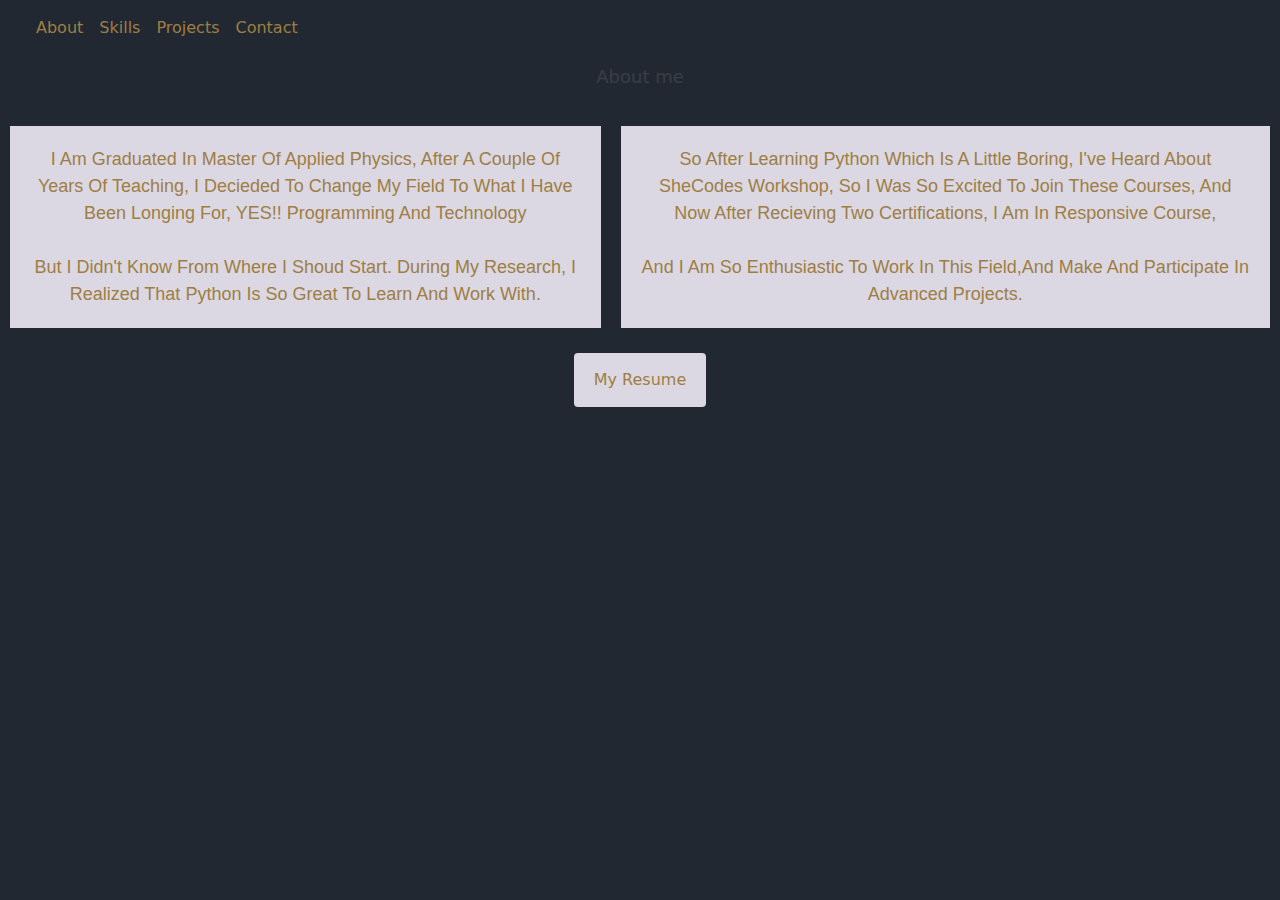
==== about.html @ 135ef71e "Improved skills section" ====
<!DOCTYPE html>
<html lang="en">
<head>
    <meta charset="UTF-8">
    <meta http-equiv="X-UA-Compatible" content="IE=edge">
    <meta name="viewport" content="width=device-width, initial-scale=1.0">
    
    <link rel="stylesheet" href="https://cdn.jsdelivr.net/npm/bootstrap@5.2.3/dist/css/bootstrap.min.css">
    <link rel="stylesheet" href="src/style.css">
    <link rel="preconnect" href="https://fonts.googleapis.com">
    <link rel="preconnect" href="https://fonts.gstatic.com" crossorigin>
    <script src="https://cdn.jsdelivr.net/npm/bootstrap@5.2.3/dist/js/bootstrap.bundle.min.js"></script>
    <script src="https://kit.fontawesome.com/2e1f8fd631.js" crossorigin="anonymous"></script>

    
    <title>Document</title>
</head>
<body>
    <!-- navbar -->
    <nav class="navbar navbar-expand-lg bg">
        <div class="container-fluid">
            <a class="navbar-brand" href="index.html">
                <img src="images/me.jpg" alt="" class="personal-img">
            </a>
            <button class="navbar-toggler" type="button" data-bs-toggle="collapse" data-bs-target="#navbarNavAltMarkup"
                aria-controls="navbarNavAltMarkup" aria-expanded="false" aria-label="Toggle navigation">
                <span class="navbar-toggler-icon"> </span>
            </button>
            <div class="collapse navbar-collapse" id="navbarNavAltMarkup">
                <div class="navbar-nav">
                    <a class="nav-link" aria-current="page" href="index.html#about">about</a>
                    <a class="nav-link" href="#skills">skills</a>
                    <a class="nav-link" href="#projects">projects</a>
                    <a class="nav-link" href="#contact">contact</a>
                </div>
            </div>
        </div>
    </nav>
    
    <!-- end of navbar -->



<!-- about -->

<div class="about-container" id="about">
    <h3 class="text-center">About me</h3>
    <div class="about">


        <p>
            I am graduated in master of applied physics, after a couple of years of
            teaching, I decieded to change my field to what I have been longing for, YES!! Programming and Technology
            <br />
            <br />
            But I didn't know from where I shoud start. during my research, I
            realized that python is so great to learn and work with.
        </p>
        <p>
            So after learning python which is a little boring, i've heard about
            SheCodes workshop, so I was so excited to join these courses, and now
            after recieving two certifications, I am in Responsive course,
            <br />
            <br />
            And I am so enthusiastic to work in this field,and make and participate in
            advanced projects.
        </p>
    </div>
    <div class="my-resume">
        <a href="#" class="resume-link">my resume</a>
    </div>
</div>

<!--End of about -->


   
    
</body>
</html>
---- src/style.css ----
body{
        background:#222831 ;
}

h1{
    color: #9e7e44;
    text-transform: capitalize;
    font-family: 'Playfair Display',
            serif;
            font-weight: bold;
            padding-top: 20px;
        font-size:50px ;
}
h2{
        color: #2c2c2a;
        padding-top: 10px;
        margin-top: 10px;
        font-size:24px ;
}
h3{
        color: #393e46;
        font-size: 18px;
        padding-top: 10px;
        padding-bottom: 20px;
       
}
p{
        font-family: 'Poppins',
        sans-serif;
        font-weight: normal;
        color: #a2c11c;
        margin-top: 30px;
        line-height: 1.5;   
        padding: 20px;
                font-size: 18px;
                text-align: center;
                text-transform: capitalize;
}

.personal-img{
        max-width: 30px;
        border-radius: 50%;
}
.navbar{
        background-color: #222831;
        color:#9e7e44;
       
}
.navbar-nav{
color: #9e7e44;
}
.nav-link{
color: #9e7e44;
text-transform: capitalize;
}

.nav-link:hover{
        color:#a2c11c;
        transition: all 100ms ease-in-out;
}
.navbar-toggler{
        color: #9e7e44;
        border-color:#a2c11c ;
}




.homepage{
        background: #393e46;
        margin-top: 20px;
        
}


@media (max-width: 700px){
       
 .homepage img{
width: 200px;
border-radius: 50%;
  margin-top: 30px;
  margin-bottom: 20px;
 
 } 
 
 .homepage p{
margin-top: 20px;
 }

}
@media (min-width: 1000px){
        .homepage p{
                
                padding: 60px 20px;
               
        }
}

.about{
        display: flex;
        justify-content: space-evenly;  
}
.about p{
        color: #9e7e44;
        margin: 10px;
background-color: #dbd8e3;
        }

.my-resume{
                display: flex;
                justify-content: center;
                padding: 15px;
        }
.resume-link {
        background:#dbd8e3;
        color: #9e7e44;
        text-decoration: none;
        padding: 15px 20px;
        border-radius: 4px;
        text-transform: capitalize;
        
      
        
}
.resume-link:hover{
        background-color:#393e46;
        color: #222831;
}
.skill-container{
        background-color: #393e46;
        margin: 3rem 3rem 1rem;
                padding: 2.5rem;
}
.skill-title{
        color: #9e7e44;
        margin-top: 20px;
        padding-bottom: 5px;
        text-transform: capitalize;
}
.skill-item{
        border: none;
        border-radius: 4px;
}
.skill-icon{
        display: flex;
        flex-direction: column;
        justify-content: center;
        align-items:center;
        background-color: #9e7e44;
        border-radius: 10px;
        margin-top: 20px;
}

.skill-icon i{
        margin-top: 60px;
        color:#393e46 ;
        font-size: 80px;
}
.skill-icon p{
        margin-top: 8px;
        margin-bottom: 40px;
        font-size: 18px;
        color: #393e46;
}
.certificate-container{
        margin-top: 20px;
        margin-bottom: 65px;
}
.certificate-container h3 {
        text-align: center;
        color: #9e7e44;
        text-transform: capitalize;
        margin-top: 40px;
}
.my-certificate{
        display: flex;
        justify-content: center;
        margin: 20px 0;

}
.my-certificate img{
        width: 400px;
        margin: 10px;
}
.my-certificate:hover{
        transition: all 150ms ease-in-out;
}

.projects-container h3 {
        text-align: center;
        color: #9e7e44;
        text-transform: capitalize;
        
       
}
.my-projects{
        display: flex;
        justify-content: center;
        margin: 20px 0;
}

.my-projects img{
margin: 10px;
width: 400px;
}
.my-projects p{
        color: #9e7e44;
}

.contact{
        background-color:#dbd8e3;
        margin: 5rem 9rem 3rem;
                padding: 2.5rem;


}
.contact h3{
        font-size: 24px;
        text-transform: capitalize
}
.connection a{
        text-decoration: none;
        color: #393e46;
}
.connection a:hover{
        text-decoration:underline;
        color: #212529;
        font-weight: bold;
}
form {
        max-width: 520px;
        padding: 10px 15px;
}

#input-subject {
         min-height: 8rem;
}
.contact-form button{
        display: block;
        margin: 0 auto;
        padding: 10px 15px;
        border:#dbd8e3;
        color:#212529 ;    
}
.contact-form button:hover{
        background-color: #393e46;
        transition: all 0.5s ease-out;
}

footer .social-media{
        margin: 30px 0;
}
footer  .social-icon{
margin: 10px;
font-size: 30px;
color: #393e46;
}
footer .social-icon:hover{
        color:#dbd8e3 ;
        transition: all 0.5s ease-out;
}




@media (max-width: 700px) {
        .my-certificate img {
                display:flex;
               justify-content: center;
        }
}
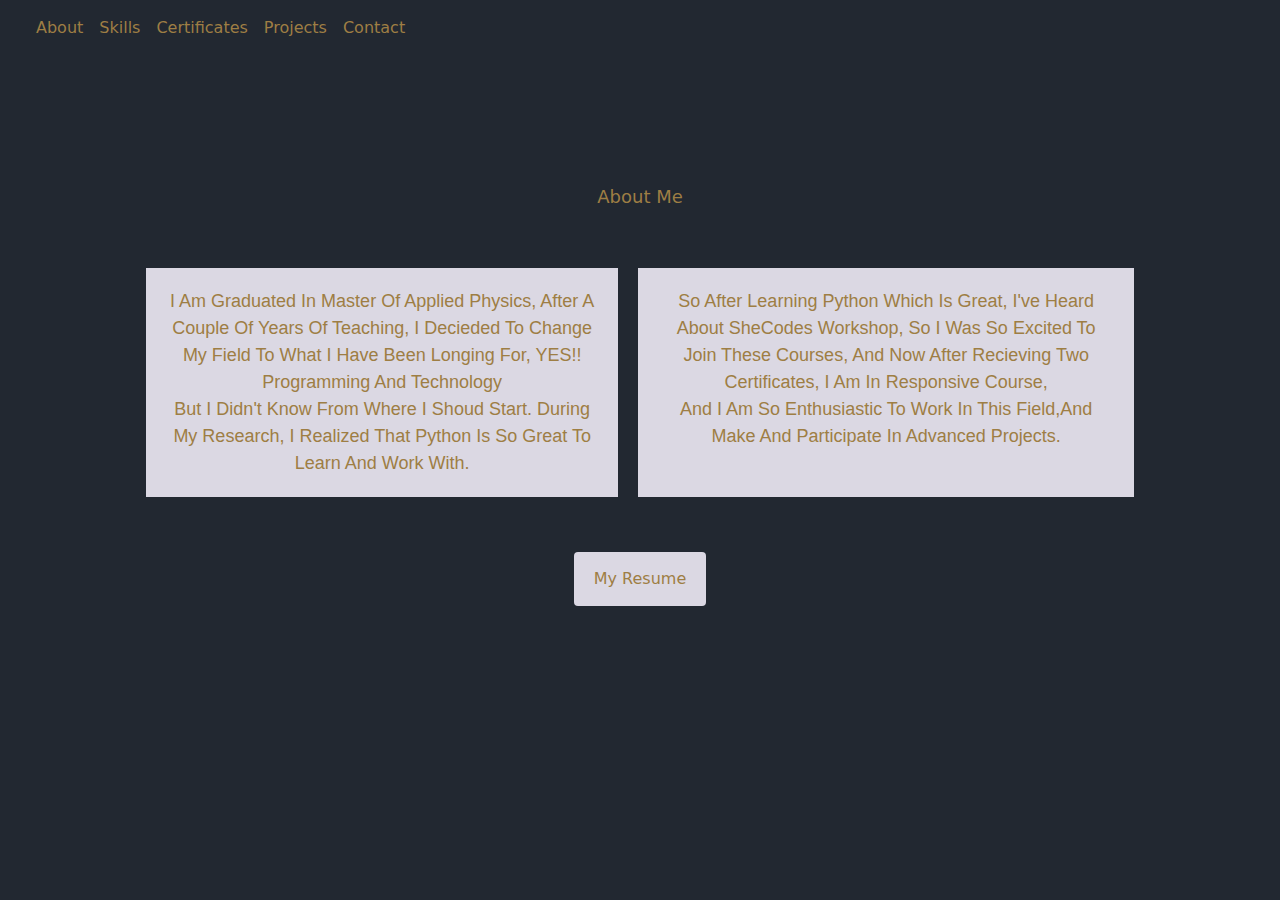
==== commit 4a472b53: "moved the about section to another page and improved it" ====
--- a/about.html
+++ b/about.html
@@ -28,10 +28,11 @@
             </button>
             <div class="collapse navbar-collapse" id="navbarNavAltMarkup">
                 <div class="navbar-nav">
-                    <a class="nav-link" aria-current="page" href="index.html#about">about</a>
-                    <a class="nav-link" href="#skills">skills</a>
-                    <a class="nav-link" href="#projects">projects</a>
-                    <a class="nav-link" href="#contact">contact</a>
+                    <a class="nav-link" aria-current="page" href="#about">about</a>
+                    <a class="nav-link" href="index.html#skill">skills</a>
+                    <a class="nav-link" href="index.html#certificate">certificates</a>
+                    <a class="nav-link" href="index.html#projects">projects</a>
+                    <a class="nav-link" href="index.html#contact">contact</a>
                 </div>
             </div>
         </div>
@@ -44,7 +45,7 @@
 <!-- about -->
 
 <div class="about-container" id="about">
-    <h3 class="text-center">About me</h3>
+    <h3>About me</h3>
     <div class="about">
 
 
@@ -52,15 +53,13 @@
             I am graduated in master of applied physics, after a couple of years of
             teaching, I decieded to change my field to what I have been longing for, YES!! Programming and Technology
             <br />
-            <br />
             But I didn't know from where I shoud start. during my research, I
             realized that python is so great to learn and work with.
         </p>
         <p>
-            So after learning python which is a little boring, i've heard about
+            So after learning python which is great, I've heard about
             SheCodes workshop, so I was so excited to join these courses, and now
-            after recieving two certifications, I am in Responsive course,
-            <br />
+            after recieving two certificates, I am in Responsive course,
             <br />
             And I am so enthusiastic to work in this field,and make and participate in
             advanced projects.
@@ -73,8 +72,5 @@
 
 <!--End of about -->
 
-
-   
-    
 </body>
 </html>--- a/src/style.css
+++ b/src/style.css
@@ -73,33 +73,22 @@
 }
 
 
-@media (max-width: 700px){
-       
- .homepage img{
-width: 200px;
-border-radius: 50%;
-  margin-top: 30px;
-  margin-bottom: 20px;
- 
- } 
- 
- .homepage p{
-margin-top: 20px;
- }
-
-}
-@media (min-width: 1000px){
-        .homepage p{
-                
-                padding: 60px 20px;
-               
-        }
-}
-
+.about-container{
+        margin: 5rem 6rem 3rem;
+                padding: 2.5rem;
+}
+.about-container h3 {
+        text-align: center;
+        color: #9e7e44;
+        text-transform: capitalize;
+}
 .about{
         display: flex;
         justify-content: space-evenly;  
-}
+        margin: 30px 0;
+}
+
+
 .about p{
         color: #9e7e44;
         margin: 10px;
@@ -126,6 +115,12 @@
         background-color:#393e46;
         color: #222831;
 }
+
+
+
+
+
+
 .skill-container{
         background-color: #393e46;
         margin: 3rem 3rem 1rem;
@@ -162,6 +157,14 @@
         font-size: 18px;
         color: #393e46;
 }
+
+
+
+
+
+
+
+
 .certificate-container{
         margin-top: 20px;
         margin-bottom: 65px;
@@ -186,6 +189,17 @@
         transition: all 150ms ease-in-out;
 }
 
+
+
+
+
+
+
+
+
+
+
+
 .projects-container h3 {
         text-align: center;
         color: #9e7e44;
@@ -207,6 +221,14 @@
         color: #9e7e44;
 }
 
+
+
+
+
+
+
+
+
 .contact{
         background-color:#dbd8e3;
         margin: 5rem 9rem 3rem;
@@ -227,6 +249,18 @@
         color: #212529;
         font-weight: bold;
 }
+
+
+
+
+
+
+
+
+
+
+
+
 form {
         max-width: 520px;
         padding: 10px 15px;
@@ -264,6 +298,31 @@
 
 
 @media (max-width: 700px) {
+
+        .homepage img {
+                width: 200px;
+                border-radius: 50%;
+                margin-top: 30px;
+                margin-bottom: 20px;
+
+        }
+
+        .homepage p {
+                margin-top: 20px;
+        }
+
+}
+
+@media (min-width: 1000px) {
+        .homepage p {
+
+                padding: 60px 20px;
+
+        }
+}
+
+
+@media (max-width: 700px) {
         .my-certificate img {
                 display:flex;
                justify-content: center;
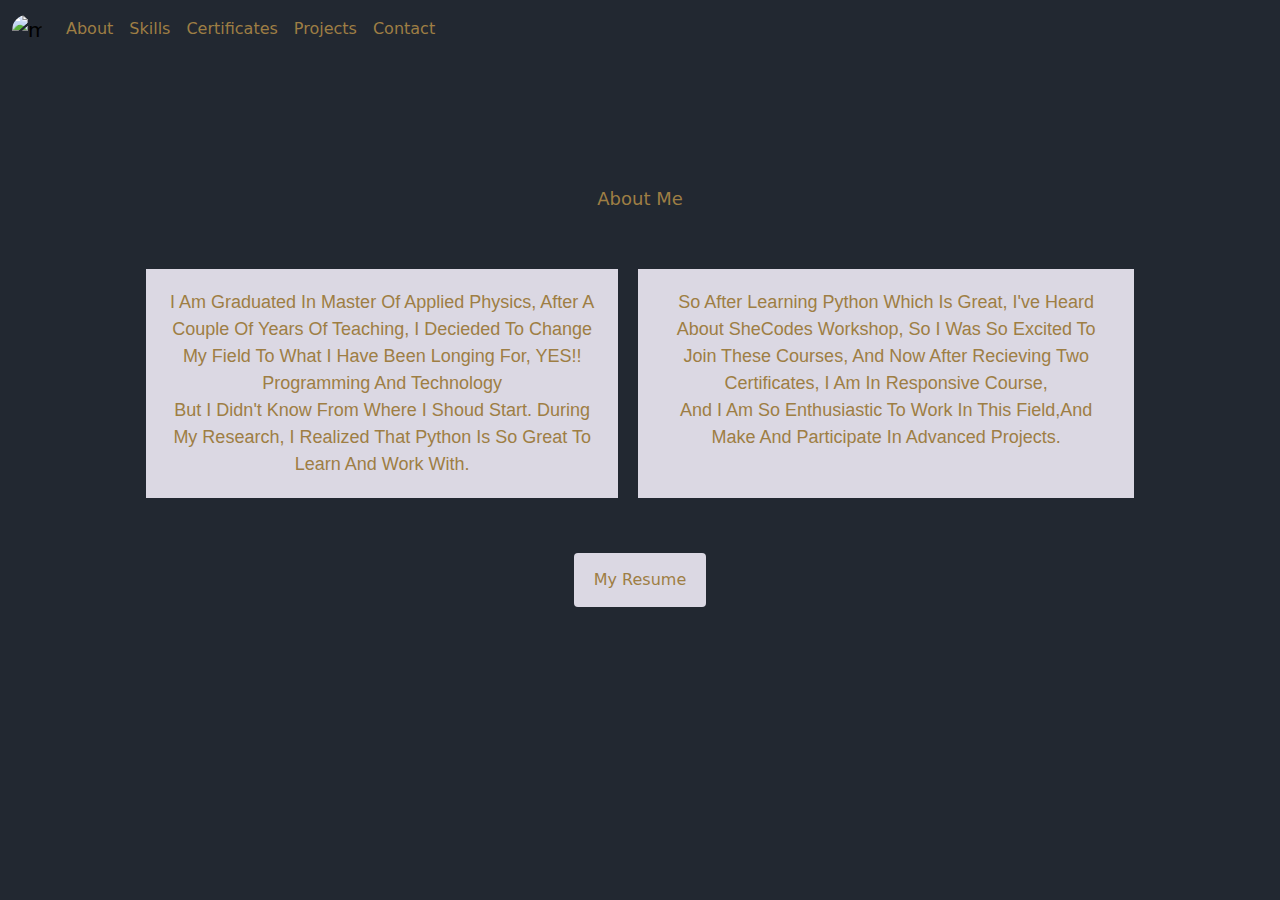
==== commit 98a9b225: "SEO friendly" ====
--- a/about.html
+++ b/about.html
@@ -13,14 +13,14 @@
     <script src="https://kit.fontawesome.com/2e1f8fd631.js" crossorigin="anonymous"></script>
 
     
-    <title>Document</title>
+    <title>Yegan(sedi) Salehi | Front-end Developer</title>
 </head>
 <body>
     <!-- navbar -->
     <nav class="navbar navbar-expand-lg bg">
         <div class="container-fluid">
             <a class="navbar-brand" href="index.html">
-                <img src="images/me.jpg" alt="" class="personal-img">
+                <img src="images/me.jpg" alt="me" class="personal-img">
             </a>
             <button class="navbar-toggler" type="button" data-bs-toggle="collapse" data-bs-target="#navbarNavAltMarkup"
                 aria-controls="navbarNavAltMarkup" aria-expanded="false" aria-label="Toggle navigation">
@@ -47,8 +47,6 @@
 <div class="about-container" id="about">
     <h3>About me</h3>
     <div class="about">
-
-
         <p>
             I am graduated in master of applied physics, after a couple of years of
             teaching, I decieded to change my field to what I have been longing for, YES!! Programming and Technology
--- a/src/style.css
+++ b/src/style.css
@@ -1,24 +1,34 @@
+:root{
+        --main-bg:#222831;
+        --secondary-color:#393e46;
+        --high-color:#a2c11c;
+        --primary-color:#dbd8e3;
+        --advanced-color:#9e7e44;
+        --low-color:#2c2c2a;
+}
+
 body{
-        background:#222831 ;
+        background:var(--main-bg);
 }
 
 h1{
-    color: #9e7e44;
+    color: var(--advanced-color);
     text-transform: capitalize;
     font-family: 'Playfair Display',
             serif;
             font-weight: bold;
             padding-top: 20px;
         font-size:50px ;
+        line-height: 80px;
 }
 h2{
-        color: #2c2c2a;
+        color: var(--low-color);
         padding-top: 10px;
         margin-top: 10px;
         font-size:24px ;
 }
 h3{
-        color: #393e46;
+        color: var(--secondary-color);
         font-size: 18px;
         padding-top: 10px;
         padding-bottom: 20px;
@@ -28,7 +38,7 @@
         font-family: 'Poppins',
         sans-serif;
         font-weight: normal;
-        color: #a2c11c;
+        color: var(--high-color);
         margin-top: 30px;
         line-height: 1.5;   
         padding: 20px;
@@ -43,35 +53,54 @@
 }
 .navbar{
         background-color: #222831;
-        color:#9e7e44;
+        color:var(--advanced-color);
        
 }
 .navbar-nav{
-color: #9e7e44;
+color: var(--advanced-color);
 }
 .nav-link{
-color: #9e7e44;
+color: var(--advanced-color);
 text-transform: capitalize;
 }
 
 .nav-link:hover{
-        color:#a2c11c;
+        color:var(--high-color);
         transition: all 100ms ease-in-out;
 }
 .navbar-toggler{
-        color: #9e7e44;
-        border-color:#a2c11c ;
-}
-
-
-
-
-.homepage{
-        background: #393e46;
-        margin-top: 20px;
-        
-}
-
+        color: var(--advanced-color);
+        border-color:var(--high-color) ;
+}
+
+
+.homepage-container {
+        background:var(--secondary-color);
+        margin: 5rem 2rem 3rem;
+        padding: 2.5rem;
+}
+
+
+.homepage-content{
+        margin: auto 1rem;
+                padding: 2rem;
+                max-width: 550px;
+}
+.homepage-content h1{
+        font-size: 44px;
+        line-height: 50px;
+        padding: 5px;
+}
+.homepage-content h2{
+        font-size:20px ;
+        padding: 5px;
+        
+}
+.homepage-content p{
+font-size: 18px;
+        line-height: 1.5;
+        padding: 5px;
+}
 
 .about-container{
         margin: 5rem 6rem 3rem;
@@ -79,7 +108,7 @@
 }
 .about-container h3 {
         text-align: center;
-        color: #9e7e44;
+        color: var(--advanced-color);
         text-transform: capitalize;
 }
 .about{
@@ -90,9 +119,9 @@
 
 
 .about p{
-        color: #9e7e44;
+        color:var(--advanced-color);
         margin: 10px;
-background-color: #dbd8e3;
+background-color: var(--primary-color);
         }
 
 .my-resume{
@@ -101,8 +130,8 @@
                 padding: 15px;
         }
 .resume-link {
-        background:#dbd8e3;
-        color: #9e7e44;
+        background:var(--primary-color);
+        color: var(--advanced-color);
         text-decoration: none;
         padding: 15px 20px;
         border-radius: 4px;
@@ -112,8 +141,8 @@
         
 }
 .resume-link:hover{
-        background-color:#393e46;
-        color: #222831;
+        background-color:var(--secondary-color);
+        color:var(--main-bg);
 }
 
 
@@ -122,12 +151,12 @@
 
 
 .skill-container{
-        background-color: #393e46;
+        background-color:var(--secondary-color) ;
         margin: 3rem 3rem 1rem;
                 padding: 2.5rem;
 }
 .skill-title{
-        color: #9e7e44;
+        color: var(--advanced-color);
         margin-top: 20px;
         padding-bottom: 5px;
         text-transform: capitalize;
@@ -141,27 +170,22 @@
         flex-direction: column;
         justify-content: center;
         align-items:center;
-        background-color: #9e7e44;
+        background-color: var(--advanced-color);
         border-radius: 10px;
         margin-top: 20px;
 }
 
 .skill-icon i{
         margin-top: 60px;
-        color:#393e46 ;
+        color:var(--secondary-color);
         font-size: 80px;
 }
 .skill-icon p{
         margin-top: 8px;
         margin-bottom: 40px;
         font-size: 18px;
-        color: #393e46;
-}
-
-
-
-
-
+        color: var(--secondary-color);
+}
 
 
 
@@ -171,7 +195,7 @@
 }
 .certificate-container h3 {
         text-align: center;
-        color: #9e7e44;
+        color:var(--advanced-color);
         text-transform: capitalize;
         margin-top: 40px;
 }
@@ -191,18 +215,9 @@
 
 
 
-
-
-
-
-
-
-
-
-
 .projects-container h3 {
         text-align: center;
-        color: #9e7e44;
+        color: var(--advanced-color);
         text-transform: capitalize;
         
        
@@ -218,46 +233,31 @@
 width: 400px;
 }
 .my-projects p{
-        color: #9e7e44;
-}
-
-
-
-
-
-
-
-
-
-.contact{
-        background-color:#dbd8e3;
-        margin: 5rem 9rem 3rem;
-                padding: 2.5rem;
-
-
-}
-.contact h3{
+        color: var(--advanced-color);
+}
+
+
+
+.contact-container{
+        background-color:var(--primary-color);
+        margin: 5rem 3rem;
+                padding: 2rem;
+
+
+}
+.contact-container h3{
         font-size: 24px;
         text-transform: capitalize
 }
-.connection a{
+.contact-container a{
         text-decoration: none;
-        color: #393e46;
-}
-.connection a:hover{
+        color: var(--secondary-color);
+}
+.contact-container a:hover{
         text-decoration:underline;
         color: #212529;
         font-weight: bold;
 }
-
-
-
-
-
-
-
-
-
 
 
 
@@ -273,11 +273,11 @@
         display: block;
         margin: 0 auto;
         padding: 10px 15px;
-        border:#dbd8e3;
+        border:var(--primary-color);
         color:#212529 ;    
 }
 .contact-form button:hover{
-        background-color: #393e46;
+        background-color: var(--secondary-color);
         transition: all 0.5s ease-out;
 }
 
@@ -287,44 +287,81 @@
 footer  .social-icon{
 margin: 10px;
 font-size: 30px;
-color: #393e46;
+color: var(--secondary-color);
 }
 footer .social-icon:hover{
-        color:#dbd8e3 ;
+        color:var(--primary-color);
         transition: all 0.5s ease-out;
 }
 
 
+@media (max-width: 990px) {
+.homepage-content{
+        text-align: center;
+        padding: 0;
+        
+        text-align: center;
+         margin: auto;
+}
+ .my-certificate img {
+         display: flex;
+         justify-content: center;
+         margin:10px auto;
+         max-width:350px ;
+ }
+ .my-projects img {
+         display: flex;
+         justify-content: center;
+         margin: 10px auto;
+         max-width: 350px;
+ }
+
+}
 
 
 @media (max-width: 700px) {
-
-        .homepage img {
-                width: 200px;
-                border-radius: 50%;
-                margin-top: 30px;
-                margin-bottom: 20px;
-
-        }
-
-        .homepage p {
-                margin-top: 20px;
-        }
-
-}
-
-@media (min-width: 1000px) {
-        .homepage p {
-
-                padding: 60px 20px;
-
-        }
-}
-
-
-@media (max-width: 700px) {
+.homepage-content {
+                text-align: center;
+                padding: 0;
+                margin: 10px;
+        }
+
         .my-certificate img {
                 display:flex;
-               justify-content: center;
-        }
-}+                justify-content:center;
+                        margin: 10px auto;
+                        max-width: 350px;
+}
+.my-projects img {
+        display: flex;
+                justify-content: center;
+                margin: 10px auto;
+                max-width: 350px;
+}
+}
+
+@media (max-width: 500px) {
+        .homepage-content {
+                text-align: center;
+                padding: 0;
+                margin: 10px;
+               
+        }
+        .homepage-content h1{
+                font-size: 24px;
+        }
+                     .my-certificate img {
+                             display: flex;
+           justify-content:center;
+                   margin: 10px auto;
+                max-width: 350px;
+                     }
+.my-projects img {
+ display: flex;
+ justify-content:center;
+   margin: 10px auto;
+max-width: 350px;
+  }
+
+ 
+}
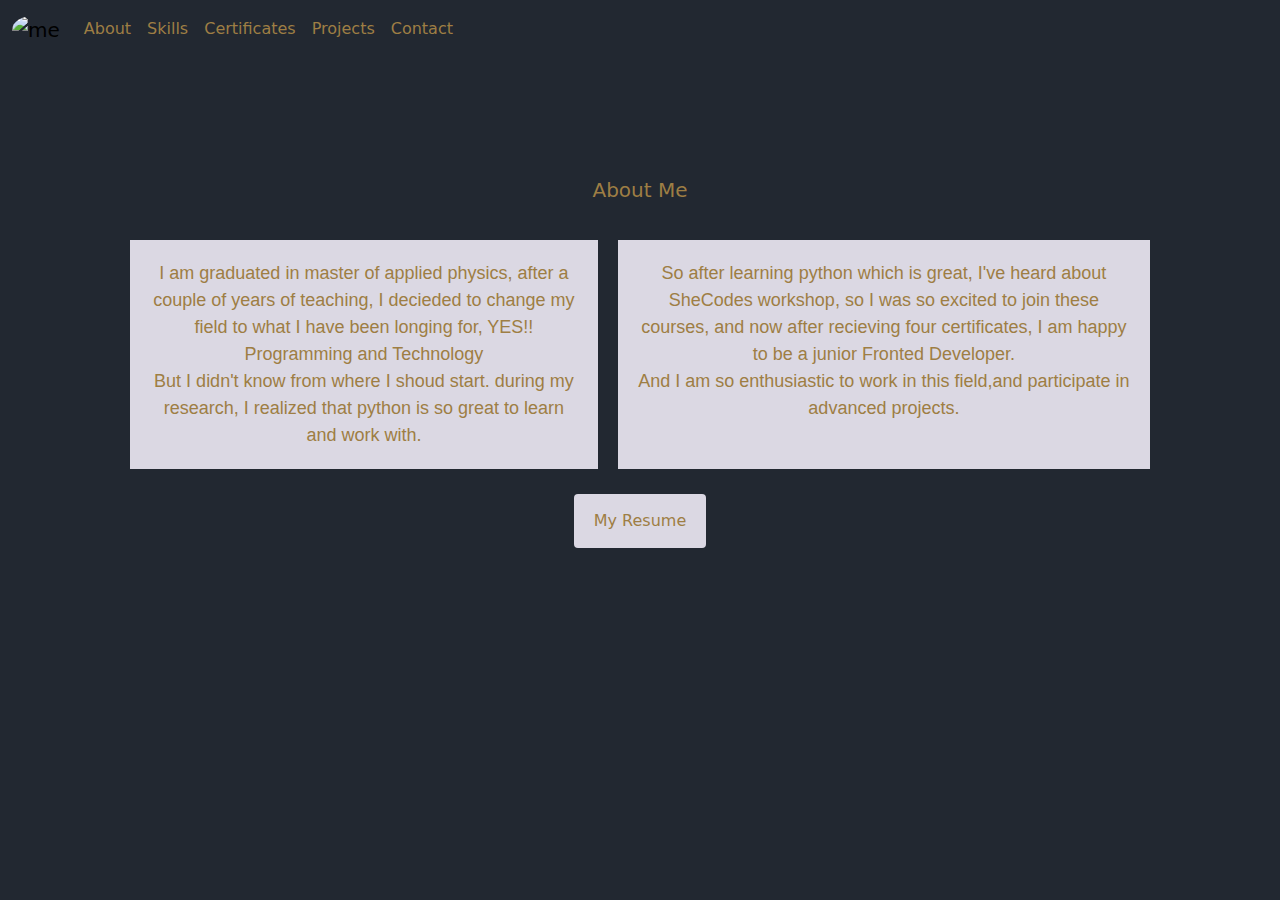
==== commit 1c717486: "made about page responsive." ====
--- a/about.html
+++ b/about.html
@@ -17,7 +17,7 @@
 </head>
 <body>
     <!-- navbar -->
-    <nav class="navbar navbar-expand-lg bg">
+    <nav class="navbar navbar-expand-lg bg fixed-top">
         <div class="container-fluid">
             <a class="navbar-brand" href="index.html">
                 <img src="images/me.jpg" alt="me" class="personal-img">
@@ -45,7 +45,7 @@
 <!-- about -->
 
 <div class="about-container" id="about">
-    <h3>About me</h3>
+    <h3 class="text-center mt-5">About me</h3>
     <div class="about">
         <p>
             I am graduated in master of applied physics, after a couple of years of
@@ -57,9 +57,9 @@
         <p>
             So after learning python which is great, I've heard about
             SheCodes workshop, so I was so excited to join these courses, and now
-            after recieving two certificates, I am in Responsive course,
+            after recieving four certificates, I am happy to be a junior Fronted Developer.
             <br />
-            And I am so enthusiastic to work in this field,and make and participate in
+            And I am so enthusiastic to work in this field,and participate in
             advanced projects.
         </p>
     </div>
--- a/src/style.css
+++ b/src/style.css
@@ -12,12 +12,12 @@
 }
 
 h1{
-    color: var(--advanced-color);
-    text-transform: capitalize;
-    font-family: 'Playfair Display',
+        color: var(--advanced-color);
+        text-transform: capitalize;
+        font-family: 'Playfair Display',
             serif;
-            font-weight: bold;
-            padding-top: 20px;
+        font-weight: bold;
+        padding-top: 20px;
         font-size:50px ;
         line-height: 80px;
 }
@@ -26,10 +26,11 @@
         padding-top: 10px;
         margin-top: 10px;
         font-size:24px ;
+        text-transform: capitalize;
 }
 h3{
         color: var(--secondary-color);
-        font-size: 18px;
+        font-size: 20px;
         padding-top: 10px;
         padding-bottom: 20px;
        
@@ -42,26 +43,25 @@
         margin-top: 30px;
         line-height: 1.5;   
         padding: 20px;
-                font-size: 18px;
-                text-align: center;
-                text-transform: capitalize;
+        font-size: 18px;
+        text-align: center;
+                
 }
 
 .personal-img{
-        max-width: 30px;
+        max-width: 50px;
         border-radius: 50%;
 }
 .navbar{
         background-color: #222831;
         color:var(--advanced-color);
-       
 }
 .navbar-nav{
-color: var(--advanced-color);
+       color: var(--advanced-color);
 }
 .nav-link{
-color: var(--advanced-color);
-text-transform: capitalize;
+       color: var(--advanced-color);
+       text-transform: capitalize;
 }
 
 .nav-link:hover{
@@ -75,16 +75,18 @@
 
 
 .homepage-container {
-        background:var(--secondary-color);
-        margin: 5rem 2rem 3rem;
+       
+        margin: 2rem 2rem 3rem;
         padding: 2.5rem;
 }
 
-
+.homepage-container img {
+        border-radius: 2%;
+}
 .homepage-content{
         margin: auto 1rem;
-                padding: 2rem;
-                max-width: 550px;
+        padding: 2rem;
+        max-width: 550px;
 }
 .homepage-content h1{
         font-size: 44px;
@@ -94,17 +96,18 @@
 .homepage-content h2{
         font-size:20px ;
         padding: 5px;
+        color: var(--primary-color);
         
 }
 .homepage-content p{
-font-size: 18px;
+        font-size: 18px;
         line-height: 1.5;
         padding: 5px;
 }
 
 .about-container{
-        margin: 5rem 6rem 3rem;
-                padding: 2.5rem;
+        margin: 5rem 5rem 3rem;
+        padding: 2.5rem;
 }
 .about-container h3 {
         text-align: center;
@@ -114,21 +117,22 @@
 .about{
         display: flex;
         justify-content: space-evenly;  
-        margin: 30px 0;
+        flex: 1;
 }
 
 
 .about p{
         color:var(--advanced-color);
         margin: 10px;
-background-color: var(--primary-color);
+        background-color: var(--primary-color);
         }
 
-.my-resume{
-                display: flex;
-                justify-content: center;
-                padding: 15px;
+.my-resume{      
+        display: flex;
+        justify-content: center;
+        padding: 15px;
         }
+        
 .resume-link {
         background:var(--primary-color);
         color: var(--advanced-color);
@@ -164,6 +168,9 @@
 .skill-item{
         border: none;
         border-radius: 4px;
+        margin-top: 20px;
+        margin-bottom: 20px;
+        box-sizing: border-box;
 }
 .skill-icon{
         display: flex;
@@ -176,63 +183,108 @@
 }
 
 .skill-icon i{
-        margin-top: 60px;
+        margin-top: 40px;
         color:var(--secondary-color);
-        font-size: 80px;
+        font-size: 4rem;
 }
 .skill-icon p{
         margin-top: 8px;
         margin-bottom: 40px;
-        font-size: 18px;
+        font-size: 16px;
+        line-height: 24px;
         color: var(--secondary-color);
 }
 
 
 
 .certificate-container{
-        margin-top: 20px;
-        margin-bottom: 65px;
-}
-.certificate-container h3 {
+        background-color: var(--primary-color);
+                margin: 3rem 3rem 1rem;
+                padding: 2.5rem;
+        
+       
+}
+.my-certificate h3 {
         text-align: center;
         color:var(--advanced-color);
         text-transform: capitalize;
-        margin-top: 40px;
-}
-.my-certificate{
-        display: flex;
-        justify-content: center;
-        margin: 20px 0;
-
-}
-.my-certificate img{
-        width: 400px;
-        margin: 10px;
-}
-.my-certificate:hover{
-        transition: all 150ms ease-in-out;
-}
-
-
-
-.projects-container h3 {
+        margin-top: 20px;
+        padding-bottom: 5px;
+}
+
+.certificate-pic {
+        position: relative;
+        
+}
+
+.certificate-container img{
+border-radius: 10px;
+       margin: 10px auto;  
+        width: 100%;
+        height: auto;
+        opacity: 1;
+        display: block;
+        transition: 0.5s ease;
+        
+
+}
+.certificate-img:hover img{
+        opacity: 0.2;
+}
+.certificate-img:hover .middle-button{
+opacity: 1;
+}
+
+.middle-button{
+        transition: 0.5s ease;
+        opacity: 0;
+        position: absolute;
+        top: 50%;
+        left: 50%;
+        transform: translate(-50%, -50%);
+        -ms-transform: translate(-50%, -50%);
+        text-align: center;
+       
+}
+
+.view-certificate{
+        background-color: var(--secondary-color);
+        color: var(--high-color);
+        padding: 8px 16px;
+        display: block;
+        text-decoration: none;
+        border-radius: 50px;
+        font-size: 1rem;
+        font-weight: 600;
+        text-transform: capitalize;
+}
+.view-certificate:hover {
+        text-decoration: none;
+        color: var(--high-color);
+        transform: scale(1.05);
+}
+
+
+.my-projects{
+        padding: 0 15px;
+        margin: 30px;
+
+}
+
+.my-projects h3 {
         text-align: center;
         color: var(--advanced-color);
         text-transform: capitalize;
         
        
 }
-.my-projects{
-        display: flex;
-        justify-content: center;
-        margin: 20px 0;
-}
-
-.my-projects img{
+
+
+.projects-container img{
 margin: 10px;
-width: 400px;
-}
-.my-projects p{
+border-radius: 10px;
+}
+.projects-container p{
         color: var(--advanced-color);
 }
 
@@ -241,7 +293,7 @@
 .contact-container{
         background-color:var(--primary-color);
         margin: 5rem 3rem;
-                padding: 2rem;
+        padding: 2rem;
 
 
 }
@@ -295,73 +347,262 @@
 }
 
 
-@media (max-width: 990px) {
+
+
+@media (min-width:992px){
+       
+        .my-photo  img{
+         max-width: 400px;
+         margin-top: 5rem;
+         border-radius: 2%;
+                }
+
+}
+
+@media (max-width: 991px) {
+        .row {
+                        margin: 0;
+                }
 .homepage-content{
         text-align: center;
         padding: 0;
-        
-        text-align: center;
-         margin: auto;
-}
+         margin:0 auto;
+}
+.my-photo {
+        max-width: 300px;
+        padding: 10px;
+        margin: 0 auto;
+}
+.skill{
+padding: 0 15px;
+}
+.my-certificate{
+padding: 0 15px;
+}
+
  .my-certificate img {
          display: flex;
          justify-content: center;
          margin:10px auto;
-         max-width:350px ;
- }
- .my-projects img {
+         max-width:100% ;
+ }
+ .my-projects{
+padding: 0 15px;
+ }
+ .projects-container img {
          display: flex;
          justify-content: center;
-         margin: 10px auto;
-         max-width: 350px;
- }
-
-}
-
-
-@media (max-width: 700px) {
+         margin-right: 10px;
+         margin-left: 10px;
+        width: 100%;
+ }
+ 
+
+}
+
+
+@media (max-width: 770px) {
+        .row {
+         margin: 0;
+                }
 .homepage-content {
                 text-align: center;
                 padding: 0;
                 margin: 10px;
-        }
+}
+        .skill {
+        padding: 0 15px;
+                }
+        
+                .my-certificate {
+                padding: 0 15px;
+                 }
 
         .my-certificate img {
                 display:flex;
                 justify-content:center;
-                        margin: 10px auto;
-                        max-width: 350px;
-}
+                margin: 10px auto;
+                 max-width:100%
+}
+.my-projects {
+        padding: 0 15px;
+}
+
 .my-projects img {
         display: flex;
                 justify-content: center;
                 margin: 10px auto;
-                max-width: 350px;
-}
-}
-
-@media (max-width: 500px) {
-        .homepage-content {
-                text-align: center;
-                padding: 0;
-                margin: 10px;
-               
+                max-width: 100%;
+}
+}
+
+
+
+@media (max-width: 657px) {
+
+.row{
+margin: 0;
+}
+.homepage-content {
+text-align: center;
+padding: 0;
+margin: 10px;
+}
+
+.skill {
+padding: 0 15px;
+   }
+
+.my-certificate {
+padding: 0 15px;
+   }
+  
+.my-certificate img {
+display: flex;
+justify-content: center;
+margin: 10px auto;
+max-width: 100%;
         }
-        .homepage-content h1{
-                font-size: 24px;
+
+.my-projects {
+padding: 0 15px;
+}
+
+.my-projects img {
+display: flex;
+justify-content: center;
+margin: 10px auto;
+max-width: 100%;
+}
+
+.contact-container{
+padding: 0 15px;
+}
+.contact-container .my-contact{
+padding: 0 15px;
+}
+}
+
+
+
+
+
+@media (max-width: 576px) {
+.row {
+margin: 0;
+}
+.homepage-content {
+text-align: center;
+padding: 0;
+margin: 10px;
+}
+.homepage-content h1{
+font-size: 24px;
+}
+.skill {
+ padding: 0 15px;
+}
+        
+.my-certificate {
+padding: 0 15px;
         }
-                     .my-certificate img {
-                             display: flex;
-           justify-content:center;
-                   margin: 10px auto;
-                max-width: 350px;
-                     }
+.view-certificate {
+padding: 6px 8px;
+font-size: 8px;
+font-weight: 400;
+}
+
+.my-certificate img {
+display: flex;
+justify-content:center;
+margin: 10px auto;
+max-width: 100%;
+}
+.my-projects {
+padding: 0 15px;
+}
+                     
 .my-projects img {
- display: flex;
- justify-content:center;
-   margin: 10px auto;
-max-width: 350px;
+display: flex;
+justify-content:center;
+margin: 10px auto;
+max-width: 100%;
   }
-
- 
-}
+}
+
+
+@media (max-width: 320px){
+        
+.homepage-content h2{
+font-size: 16px;
+}
+.about-container {
+        margin: 3rem 1rem;
+        padding: 1rem;
+}
+.about {
+        display: flex;
+        justify-content: space-evenly;
+       
+}
+.skill-container {
+        margin: 2rem 1rem;
+        padding: 2.5rem;
+}
+.skill-title {
+font-size: 14px;
+font-weight: bold;
+}
+
+
+.certificate-container {
+        margin: 3rem 1rem;
+        padding: 2rem;
+}
+.my-certificate h3{
+        font-size:18px;
+      
+}
+ .my-certificate img {
+        display: flex;
+        justify-content: center;
+        margin: 10px auto;
+        max-width: 100%;
+        width: 100%;
+         
+ }
+ .view-certificate {
+        padding: 6px 8px;
+        font-size: 8px;
+        font-weight: 400;
+        
+ }
+ .my-projects h3{
+        font-size: 16px;
+ }
+ .my-contact h3{
+        font-size: 15px;
+        font-weight: bold;
+ }
+ .contact-container {
+         margin: 3rem 1rem;
+         padding: 2rem;
+ }
+ .connection a{
+        font-size: 10px;
+        font-weight: bold;
+ }
+ #input-name{
+        font-size: 10px;
+ }
+ #input-email{
+font-size: 10px;
+ }
+ #input-subject{
+font-size: 10px;
+ }
+ #my-form-button{
+        font-size:12px ;
+        font-weight: bold;
+ }
+}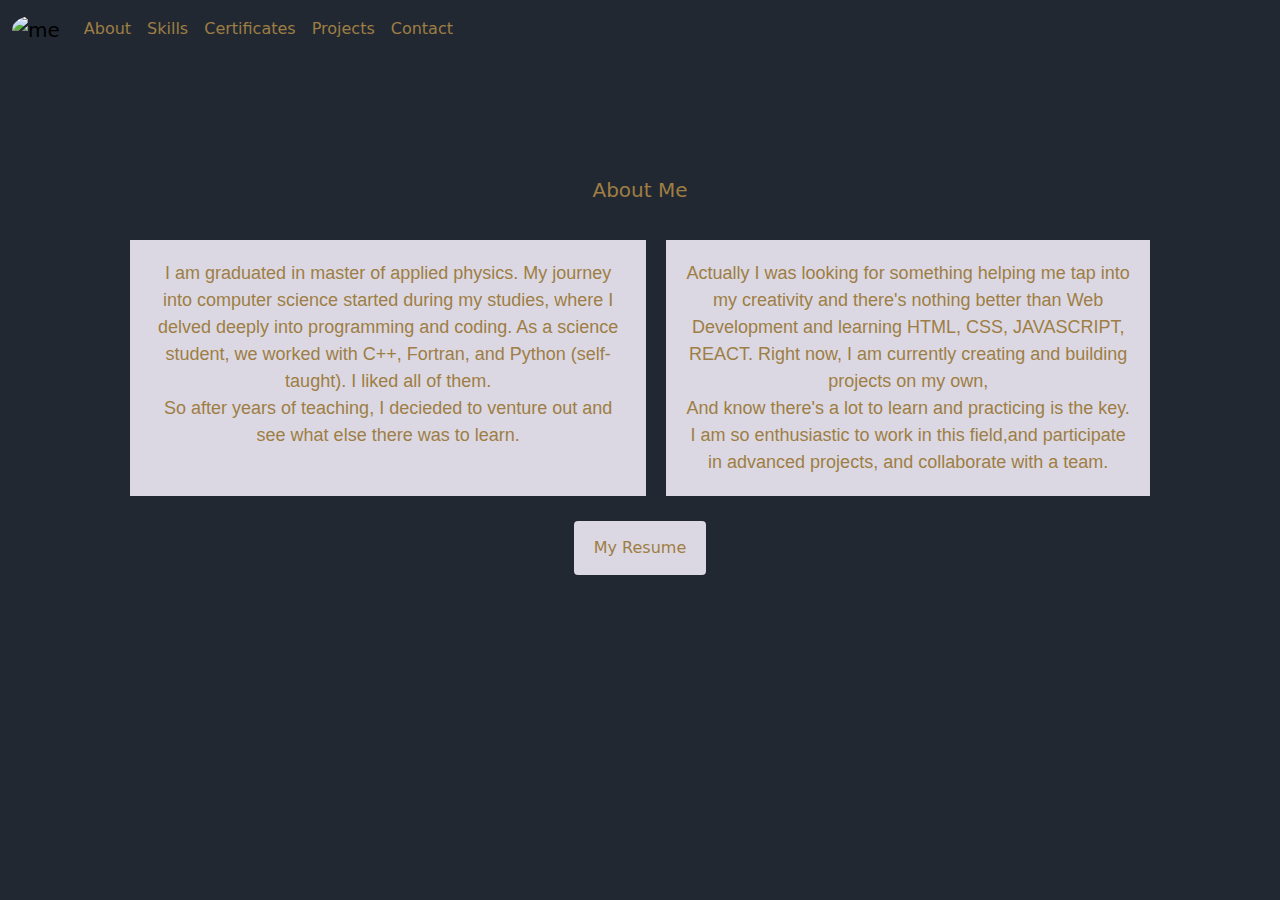
==== commit d640177d: "Updated about page and homepage" ====
--- a/about.html
+++ b/about.html
@@ -48,19 +48,23 @@
     <h3 class="text-center mt-5">About me</h3>
     <div class="about">
         <p>
-            I am graduated in master of applied physics, after a couple of years of
-            teaching, I decieded to change my field to what I have been longing for, YES!! Programming and Technology
+            I am graduated in master of applied physics.
+             My journey into computer science started during my studies, where I delved deeply into programming and coding.
+             As a science student, we worked with C++, Fortran, and Python (self-taught).
+             I liked all of them.
             <br />
-            But I didn't know from where I shoud start. during my research, I
-            realized that python is so great to learn and work with.
+           So after years of teaching, I decieded to venture out and see what else there was to learn.
+           
         </p>
         <p>
-            So after learning python which is great, I've heard about
-            SheCodes workshop, so I was so excited to join these courses, and now
-            after recieving four certificates, I am happy to be a junior Fronted Developer.
+            Actually I was looking for something helping me tap into my creativity and
+            there's nothing better than Web Development and learning HTML, CSS, JAVASCRIPT, REACT.
+           Right now, I am currently creating and building projects on my own, 
+          
             <br />
-            And I am so enthusiastic to work in this field,and participate in
-            advanced projects.
+           And know there's a lot to learn and practicing is the key.
+            I am so enthusiastic to work in this field,and participate in
+            advanced projects, and collaborate with a team.
         </p>
     </div>
     <div class="my-resume">
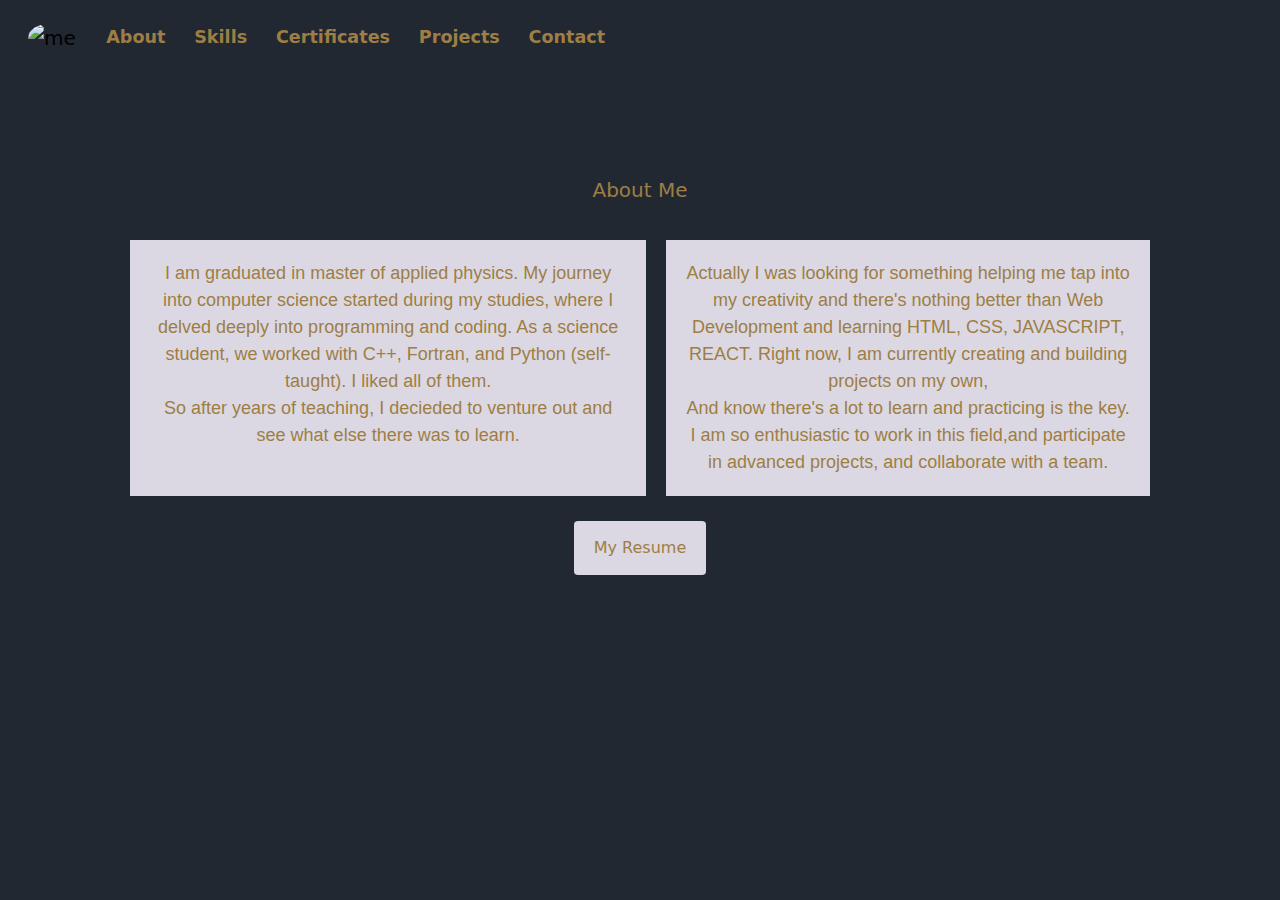
==== commit 088045cb: "tested some user-friendly changes" ====
--- a/about.html
+++ b/about.html
@@ -19,7 +19,7 @@
     <!-- navbar -->
     <nav class="navbar navbar-expand-lg bg fixed-top">
         <div class="container-fluid">
-            <a class="navbar-brand" href="index.html">
+            <a class="navbar-brand" href="index.html#homepage">
                 <img src="images/me.jpg" alt="me" class="personal-img">
             </a>
             <button class="navbar-toggler" type="button" data-bs-toggle="collapse" data-bs-target="#navbarNavAltMarkup"
--- a/src/style.css
+++ b/src/style.css
@@ -55,6 +55,9 @@
 .navbar{
         background-color: #222831;
         color:var(--advanced-color);
+        padding: 1rem;
+        width: 100%;
+        z-index: 1030;
 }
 .navbar-nav{
        color: var(--advanced-color);
@@ -62,11 +65,15 @@
 .nav-link{
        color: var(--advanced-color);
        text-transform: capitalize;
+        font-weight: 900;
+        margin: 0 0.4rem;
+        font-size: 1.1rem;
 }
 
 .nav-link:hover{
         color:var(--high-color);
         transition: all 100ms ease-in-out;
+        padding-bottom: 0.3rem;
 }
 .navbar-toggler{
         color: var(--advanced-color);
@@ -159,11 +166,11 @@
         margin: 3rem 3rem 1rem;
                 padding: 2.5rem;
 }
-.skill-title{
-        color: var(--advanced-color);
-        margin-top: 20px;
-        padding-bottom: 5px;
-        text-transform: capitalize;
+.skill h3{
+        text-align: center;
+        color: var(--advanced-color);
+        text-transform: capitalize;
+        font-weight: 900;
 }
 .skill-item{
         border: none;
@@ -210,6 +217,7 @@
         text-transform: capitalize;
         margin-top: 20px;
         padding-bottom: 5px;
+        font-weight: 900;
 }
 
 .certificate-pic {
@@ -275,8 +283,12 @@
         text-align: center;
         color: var(--advanced-color);
         text-transform: capitalize;
-        
-       
+        font-weight: 900;     
+}
+.my-projects h4 {
+        text-align: center;
+        color: var(--advanced-color);
+        text-transform: capitalize;
 }
 
 
@@ -367,6 +379,9 @@
         text-align: center;
         padding: 0;
          margin:0 auto;
+}
+.homepage-content h1{
+        margin-top: 5px;
 }
 .my-photo {
         max-width: 300px;
@@ -452,6 +467,9 @@
 .skill {
 padding: 0 15px;
    }
+   .skill h3{
+        margin-top: 10px;
+   }
 
 .my-certificate {
 padding: 0 15px;
@@ -501,8 +519,7 @@
 }
 .skill {
  padding: 0 15px;
-}
-        
+}      
 .my-certificate {
 padding: 0 15px;
         }
@@ -531,6 +548,13 @@
 }
 
 
+@media (max-width: 380px) {
+        .skill h3{
+                font-size: 16px;
+        }
+}
+
+
 @media (max-width: 320px){
         
 .homepage-content h2{
@@ -549,9 +573,9 @@
         margin: 2rem 1rem;
         padding: 2.5rem;
 }
-.skill-title {
-font-size: 14px;
-font-weight: bold;
+.skill h3{
+font-size: 12px;
+
 }
 
 
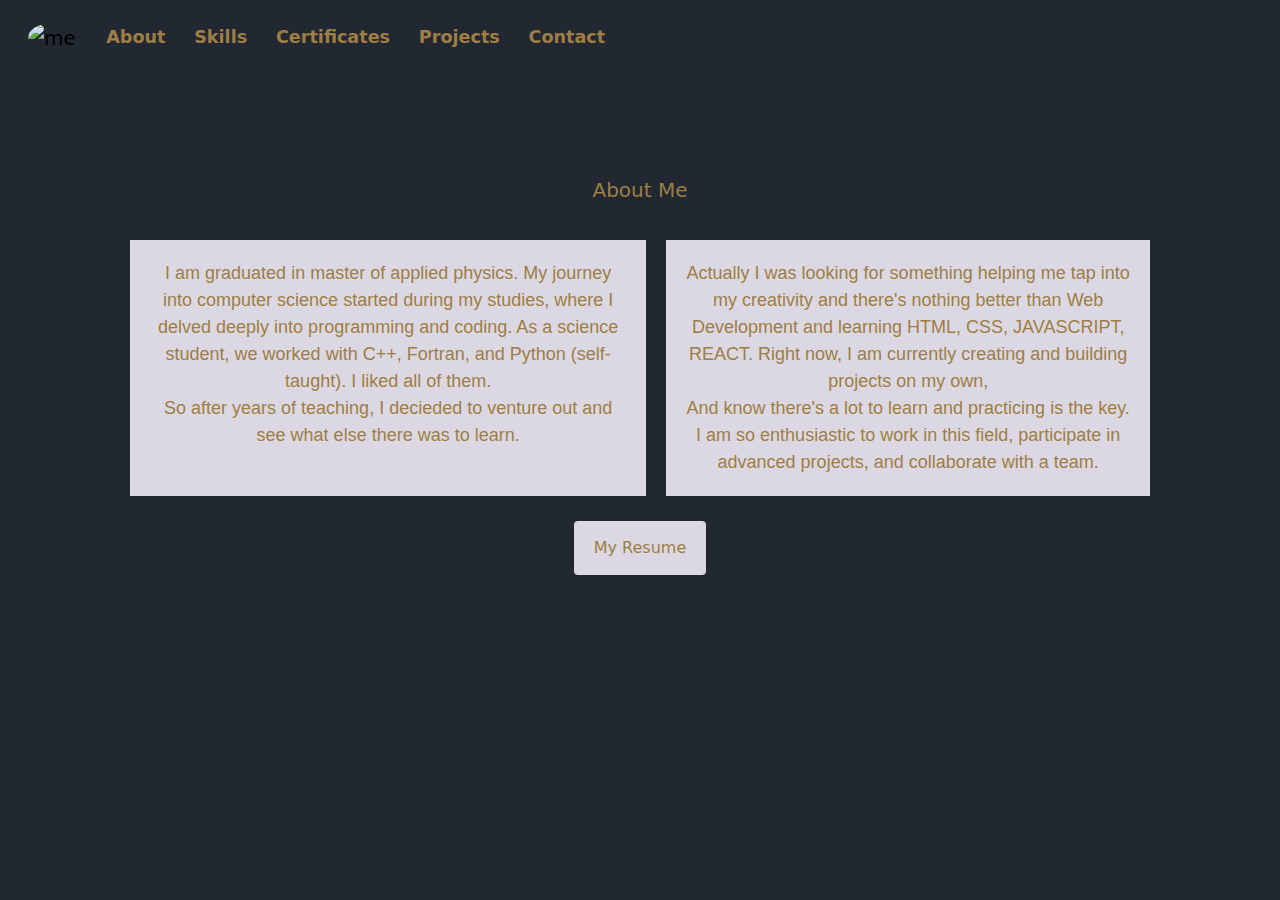
==== commit 2a9920bc: "change the structure of project section, using bootstrap card to make it more advanced and responsiv" ====
--- a/about.html
+++ b/about.html
@@ -63,7 +63,7 @@
           
             <br />
            And know there's a lot to learn and practicing is the key.
-            I am so enthusiastic to work in this field,and participate in
+            I am so enthusiastic to work in this field, participate in
             advanced projects, and collaborate with a team.
         </p>
     </div>
--- a/src/style.css
+++ b/src/style.css
@@ -82,7 +82,6 @@
 
 
 .homepage-container {
-       
         margin: 2rem 2rem 3rem;
         padding: 2.5rem;
 }
@@ -156,21 +155,19 @@
         color:var(--main-bg);
 }
 
-
-
-
-
-
 .skill-container{
         background-color:var(--secondary-color) ;
         margin: 3rem 3rem 1rem;
                 padding: 2.5rem;
 }
-.skill h3{
+.skill-title{
         text-align: center;
         color: var(--advanced-color);
         text-transform: capitalize;
         font-weight: 900;
+        margin-top: 5px;
+        padding-bottom: 5px;
+        padding-top: 90px;
 }
 .skill-item{
         border: none;
@@ -178,6 +175,7 @@
         margin-top: 20px;
         margin-bottom: 20px;
         box-sizing: border-box;
+        
 }
 .skill-icon{
         display: flex;
@@ -218,6 +216,7 @@
         margin-top: 20px;
         padding-bottom: 5px;
         font-weight: 900;
+        padding-top: 90px;
 }
 
 .certificate-pic {
@@ -276,36 +275,62 @@
 .my-projects{
         padding: 0 15px;
         margin: 30px;
-
+}
+.project-technologies i {
+      
+        color: var(--secondary-color);
+        font-size: 2.5rem;
 }
 
 .my-projects h3 {
         text-align: center;
         color: var(--advanced-color);
         text-transform: capitalize;
-        font-weight: 900;     
-}
-.my-projects h4 {
-        text-align: center;
-        color: var(--advanced-color);
-        text-transform: capitalize;
+        font-weight: 900; 
+        padding-top: 90px;
+        
+
+}
+.my-projects h5 {
+        text-align: center;
+        color: var(--secondary-color);
+        text-transform: capitalize;
+        font-weight: 700;
 }
 
 
 .projects-container img{
-margin: 10px;
+
 border-radius: 10px;
 }
 .projects-container p{
         color: var(--advanced-color);
 }
-
-
-
+.launch-project {
+        background-color: var(--secondary-color);
+        color: var(--high-color);
+        padding: 12px 16px;
+        text-transform: capitalize;
+        font-size: 12px;
+        font-weight: 500;
+        transition: transform 0.6s ease-in;
+        text-decoration: none;
+}
+
+.launch-project:hover {
+        transform: scale(1.06);
+        color: var(--advanced-color);
+}
+
+
+.contact{
+        padding-top: 90px;
+}
 .contact-container{
         background-color:var(--primary-color);
         margin: 5rem 3rem;
         padding: 2rem;
+        
 
 
 }
@@ -407,12 +432,22 @@
  .projects-container img {
          display: flex;
          justify-content: center;
-         margin-right: 10px;
-         margin-left: 10px;
-        width: 100%;
- }
- 
-
+
+ }
+
+
+}
+
+@media (max-width: 820px) {
+
+ .my-projects h5 {
+        font-weight: 700;
+        font-size: 18px;
+                }
+ .my-projects .project-description{
+        font-size: 14px;
+        font-weight: 650;
+ }
 }
 
 
@@ -442,13 +477,11 @@
 .my-projects {
         padding: 0 15px;
 }
-
-.my-projects img {
-        display: flex;
-                justify-content: center;
-                margin: 10px auto;
-                max-width: 100%;
-}
+.my-projects h5 {
+        font-weight: 700;
+        font-size: 18px;
+}
+
 }
 
 
@@ -489,8 +522,7 @@
 .my-projects img {
 display: flex;
 justify-content: center;
-margin: 10px auto;
-max-width: 100%;
+
 }
 
 .contact-container{
@@ -542,16 +574,21 @@
 .my-projects img {
 display: flex;
 justify-content:center;
-margin: 10px auto;
-max-width: 100%;
   }
 }
 
 
 @media (max-width: 380px) {
+
         .skill h3{
                 font-size: 16px;
+                font-weight: 900;
+                margin-top: 5px;
+                 padding-bottom: 5px;
         }
+                .project-technologies i {
+                        font-size: 1.5rem;
+                }
 }
 
 
@@ -559,6 +596,9 @@
         
 .homepage-content h2{
 font-size: 16px;
+}
+.homepage-content p{
+        font-size: 10px;
 }
 .about-container {
         margin: 3rem 1rem;
@@ -589,11 +629,7 @@
 }
  .my-certificate img {
         display: flex;
-        justify-content: center;
-        margin: 10px auto;
-        max-width: 100%;
-        width: 100%;
-         
+        justify-content: center;     
  }
  .view-certificate {
         padding: 6px 8px;
@@ -601,9 +637,22 @@
         font-weight: 400;
         
  }
+ 
+ .my-projects {
+        padding: 0 15px;
+ }
+ .project-technologies i {
+         font-size: 1.2rem;
+ }
+ 
  .my-projects h3{
         font-size: 16px;
  }
+.launch-project {
+        padding: 12px 16px;
+        font-size: 8px;
+}
+
  .my-contact h3{
         font-size: 15px;
         font-weight: bold;
